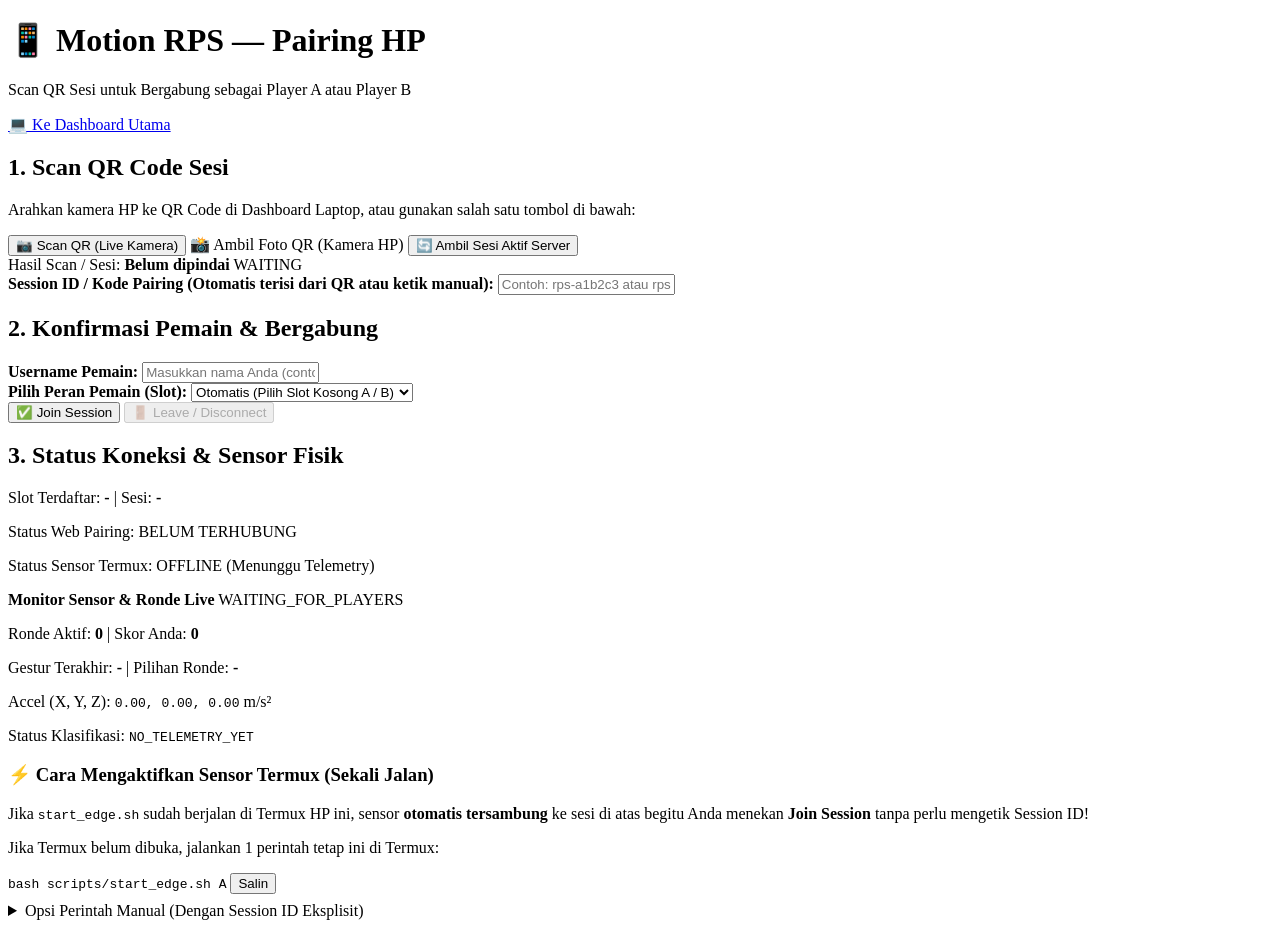
==== src/dashboard/pair.html @ b720c573 "uodate lagiehh" ====
<!DOCTYPE html>
<html lang="id">
<head>
    <meta charset="UTF-8">
    <meta name="viewport" content="width=device-width, initial-scale=1.0">
    <title>Motion RPS IoT — QR Pairing HP</title>
    <link rel="stylesheet" href="/styles.css">
</head>
<body class="mobile-pair-body">
    <header class="top-bar">
        <div>
            <h1>📱 Motion RPS — Pairing HP</h1>
            <p class="subtitle">Scan QR Sesi untuk Bergabung sebagai Player A atau Player B</p>
        </div>
        <div>
            <a href="/" class="pair-link-btn">💻 Ke Dashboard Utama</a>
        </div>
    </header>

    <main class="pair-container">
        <!-- 1. PEMINDAI QR & FALLBACK MANUAL -->
        <section class="player-card">
            <h2>1. Scan QR Code Sesi</h2>
            <p class="subtitle">Arahkan kamera HP ke QR Code di Dashboard Laptop, atau gunakan salah satu tombol di bawah:</p>

            <div class="action-buttons wrap-btns">
                <button type="button" id="btn-scan-qr" class="primary-btn">📷 Scan QR (Live Kamera)</button>
                <button type="button" id="btn-stop-camera" hidden>⏹ Tutup Kamera</button>
                <label class="file-btn">
                    📸 Ambil Foto QR (Kamera HP)
                    <input type="file" id="input-qr-photo" accept="image/*" capture="environment" hidden>
                </label>
                <button type="button" id="btn-fetch-active-session">🔄 Ambil Sesi Aktif Server</button>
            </div>

            <!-- Live Camera Viewfinder -->
            <div id="camera-container" class="camera-box" hidden>
                <video id="qr-video" playsinline muted></video>
                <p id="camera-hint" class="pair-meta">Arahkan kamera ke QR Code pada layar laptop...</p>
            </div>

            <!-- Tampilan Hasil Scan -->
            <div id="scan-result-box" class="choice-box">
                <span>Hasil Scan / Sesi: <strong id="scan-result-text">Belum dipindai</strong></span>
                <span id="scan-status-badge" class="badge">WAITING</span>
            </div>

            <!-- Fallback Input Manual -->
            <div class="manual-fallback-box">
                <label for="input-session-code"><strong>Session ID / Kode Pairing (Otomatis terisi dari QR atau ketik manual):</strong></label>
                <input type="text" id="input-session-code" placeholder="Contoh: rps-a1b2c3 atau rps-a1b2c3:A">
            </div>
        </section>

        <!-- 2. KONFIRMASI IDENTITAS & JOIN SESSION -->
        <section class="player-card">
            <h2>2. Konfirmasi Pemain &amp; Bergabung</h2>

            <div class="form-row">
                <label for="input-pair-username"><strong>Username Pemain:</strong></label>
                <input type="text" id="input-pair-username" placeholder="Masukkan nama Anda (contoh: Andi)" maxlength="32">
            </div>

            <div class="form-row">
                <label for="select-player-slot"><strong>Pilih Peran Pemain (Slot):</strong></label>
                <select id="select-player-slot">
                    <option value="AUTO">Otomatis (Pilih Slot Kosong A / B)</option>
                    <option value="PLAYER_A">PLAYER_A (Pemain A)</option>
                    <option value="PLAYER_B">PLAYER_B (Pemain B)</option>
                </select>
            </div>

            <div class="action-buttons">
                <button type="button" id="btn-join-session" class="primary-btn">✅ Join Session</button>
                <button type="button" id="btn-leave-session" class="danger-btn" disabled>🚪 Leave / Disconnect</button>
            </div>

            <div id="pair-feedback-banner" class="status-banner" hidden></div>
        </section>

        <!-- 3. STATUS KONEKSI, SENSOR TERMUX, & GAME -->
        <section class="player-card">
            <h2>3. Status Koneksi &amp; Sensor Fisik</h2>
            <p>Slot Terdaftar: <strong id="assigned-slot-display">-</strong> | Sesi: <strong id="assigned-session-display">-</strong></p>
            <p>Status Web Pairing: <span id="web-pair-status" class="badge offline">BELUM TERHUBUNG</span></p>
            <p>Status Sensor Termux: <span id="sensor-conn-status" class="badge offline">OFFLINE (Menunggu Telemetry)</span></p>

            <div class="telemetry-panel">
                <div class="telemetry-header">
                    <strong>Monitor Sensor &amp; Ronde Live</strong>
                    <span id="mobile-game-state" class="badge">WAITING_FOR_PLAYERS</span>
                </div>
                <p class="diag-row">Ronde Aktif: <strong id="mobile-round-id">0</strong> | Skor Anda: <strong id="mobile-score">0</strong></p>
                <p class="diag-row">Gestur Terakhir: <strong id="mobile-last-gesture">-</strong> | Pilihan Ronde: <strong id="mobile-round-choice">-</strong></p>
                <p class="diag-row">Accel (X, Y, Z): <code id="mobile-accel">0.00, 0.00, 0.00</code> m/s²</p>
                <p class="diag-row">Status Klasifikasi: <code id="mobile-diag-reason">NO_TELEMETRY_YET</code></p>
            </div>

            <!-- Instruksi Hubungan Browser -> Termux -->
            <div class="termux-bridge-box">
                <h3>⚡ Cara Mengaktifkan Sensor Termux (Sekali Jalan)</h3>
                <p class="pair-meta">
                    Jika <code>start_edge.sh</code> sudah berjalan di Termux HP ini, sensor <strong>otomatis tersambung</strong> ke sesi di atas begitu Anda menekan <strong>Join Session</strong> tanpa perlu mengetik Session ID!
                </p>
                <p class="pair-meta">Jika Termux belum dibuka, jalankan 1 perintah tetap ini di Termux:</p>
                <div class="cmd-copy-row">
                    <code id="mobile-auto-cmd">bash scripts/start_edge.sh A</code>
                    <button type="button" id="btn-copy-auto-cmd">Salin</button>
                </div>
                <details style="margin-top: 8px;">
                    <summary>Opsi Perintah Manual (Dengan Session ID Eksplisit)</summary>
                    <div class="cmd-copy-row" style="margin-top: 6px;">
                        <code id="mobile-direct-cmd">python -m src.edge.edge_client --pair-code -</code>
                        <button type="button" id="btn-copy-direct-cmd">Salin</button>
                    </div>
                </details>
            </div>
        </section>
    </main>

    <script src="/pair.js"></script>
</body>
</html>
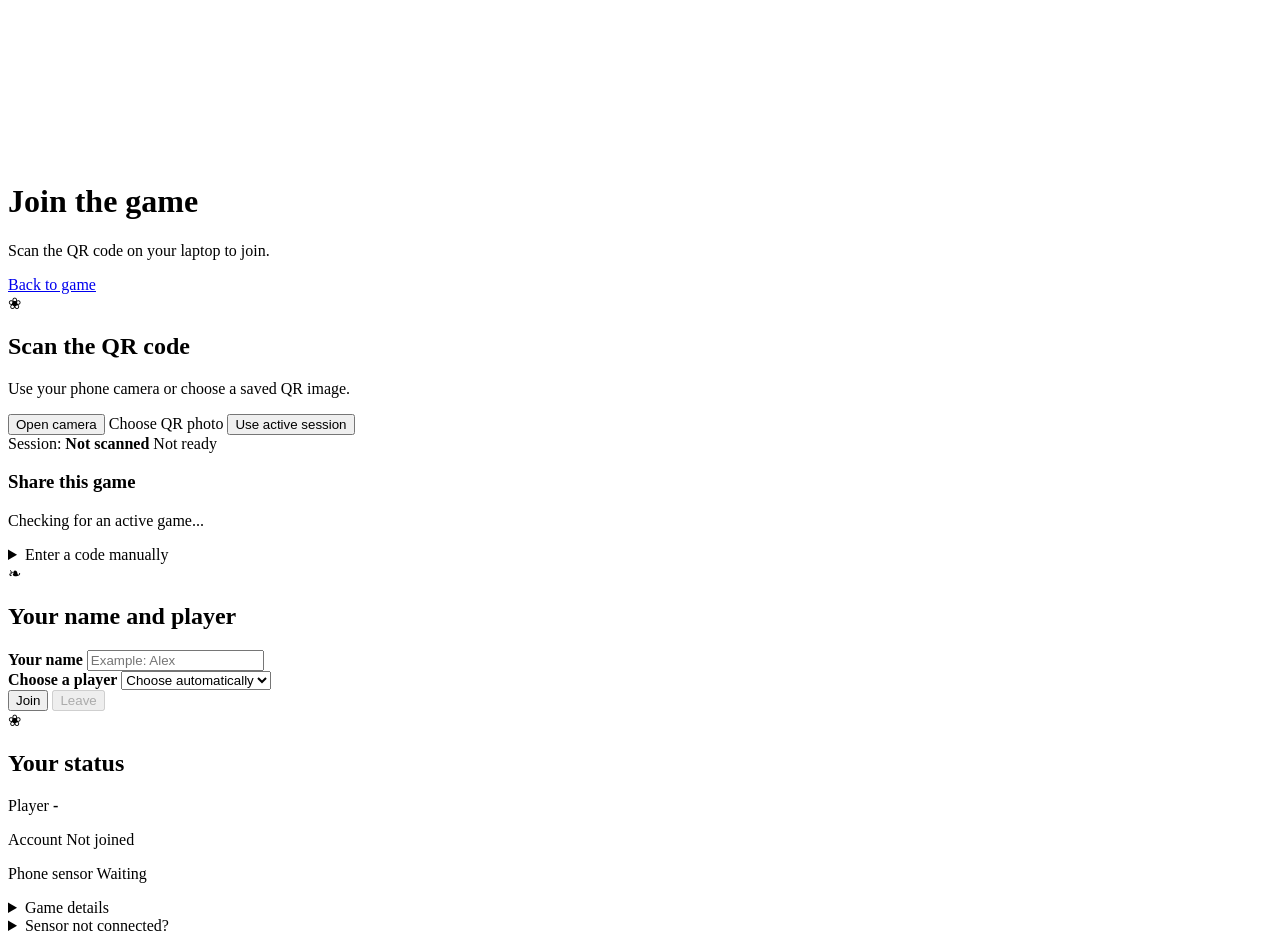
==== commit ccbf2e7f: "feat: Update UI Design  and pairing flow" ====
--- a/src/dashboard/pair.html
+++ b/src/dashboard/pair.html
@@ -1,120 +1,154 @@
 <!DOCTYPE html>
-<html lang="id">
+<html lang="en">
 <head>
     <meta charset="UTF-8">
     <meta name="viewport" content="width=device-width, initial-scale=1.0">
-    <title>Motion RPS IoT — QR Pairing HP</title>
+    <title>Motion RPS — Join the game</title>
+    <link rel="preconnect" href="https://fonts.googleapis.com">
+    <link rel="preconnect" href="https://fonts.gstatic.com" crossorigin>
+    <link href="https://fonts.googleapis.com/css2?family=Poppins:wght@400;500;600;700;800&display=swap" rel="stylesheet">
     <link rel="stylesheet" href="/styles.css">
 </head>
 <body class="mobile-pair-body">
+    <svg class="icon-sprite" xmlns="http://www.w3.org/2000/svg" aria-hidden="true">
+        <symbol id="move-rock" viewBox="0 0 64 64">
+            <path d="M17 29c0-3 2-5 5-5h2v-4c0-3 5-4 7-1l2 3v-4c0-3 5-4 7-1l2 4c1-3 6-2 7 1l2 6 3 3c2 2 3 5 2 8l-3 11c-1 4-4 7-9 7H29c-4 0-7-2-9-5l-6-10c-2-3-1-7 2-9l2-1v-3Z" fill="currentColor" opacity=".22"/>
+            <path d="M17 29c0-3 2-5 5-5h2v-4c0-3 5-4 7-1l2 3v-4c0-3 5-4 7-1l2 4c1-3 6-2 7 1l2 6 3 3c2 2 3 5 2 8l-3 11c-1 4-4 7-9 7H29c-4 0-7-2-9-5l-6-10c-2-3-1-7 2-9l2-1v-3Z" fill="none" stroke="currentColor" stroke-linecap="round" stroke-linejoin="round" stroke-width="3"/>
+            <path d="M24 24v9m9-11v10m9-8v8m8-3v4M23 39l7 5h14" fill="none" stroke="currentColor" stroke-linecap="round" stroke-width="3"/>
+        </symbol>
+        <symbol id="move-paper" viewBox="0 0 64 64">
+            <path d="M16 31V15c0-4 6-4 6 0v13-18c0-4 6-4 6 0v18-22c0-4 6-4 6 0v22-19c0-4 6-4 6 0v21l3-7c2-4 8-2 6 3l-6 17c-2 6-6 9-12 9h-5c-5 0-8-3-10-7l-6-11c-2-4 3-7 6-4l4 5Z" fill="currentColor" opacity=".22"/>
+            <path d="M16 31V15c0-4 6-4 6 0v13-18c0-4 6-4 6 0v18-22c0-4 6-4 6 0v22-19c0-4 6-4 6 0v21l3-7c2-4 8-2 6 3l-6 17c-2 6-6 9-12 9h-5c-5 0-8-3-10-7l-6-11c-2-4 3-7 6-4l4 5Z" fill="none" stroke="currentColor" stroke-linecap="round" stroke-linejoin="round" stroke-width="3"/>
+            <path d="M22 28v8m6-8v9m6-9v9m8-8v9" fill="none" stroke="currentColor" stroke-linecap="round" stroke-width="2.5"/>
+        </symbol>
+        <symbol id="move-scissors" viewBox="0 0 64 64">
+            <path d="m27 30 1-19c0-4 6-4 6 0l1 18 2-21c0-4 6-4 6 0l-1 27 5-7c3-4 8 0 5 4L42 49c-3 5-7 8-13 8h-4c-5 0-9-3-11-7l-5-10c-2-4 3-7 6-4l8 7 4-5c2-3 5-5 8-7l8-6c4-3 8 2 4 5l-13 10-7-1-7-5Z" fill="currentColor" opacity=".22"/>
+            <path d="m27 30 1-19c0-4 6-4 6 0l1 18 2-21c0-4 6-4 6 0l-1 27 5-7c3-4 8 0 5 4L42 49c-3 5-7 8-13 8h-4c-5 0-9-3-11-7l-5-10c-2-4 3-7 6-4l8 7 4-5c2-3 5-5 8-7l8-6c4-3 8 2 4 5l-13 10-7-1-7-5Z" fill="none" stroke="currentColor" stroke-linecap="round" stroke-linejoin="round" stroke-width="3"/>
+            <path d="m34 29 1 11m7-12-2 10" fill="none" stroke="currentColor" stroke-linecap="round" stroke-width="2.5"/>
+        </symbol>
+    </svg>
     <header class="top-bar">
         <div>
-            <h1>📱 Motion RPS — Pairing HP</h1>
-            <p class="subtitle">Scan QR Sesi untuk Bergabung sebagai Player A atau Player B</p>
+            <h1>Join the game</h1>
+            <p class="subtitle">Scan the QR code on your laptop to join.</p>
         </div>
         <div>
-            <a href="/" class="pair-link-btn">💻 Ke Dashboard Utama</a>
+            <a href="/" class="pair-link-btn">Back to game</a>
         </div>
     </header>
 
     <main class="pair-container">
-        <!-- 1. PEMINDAI QR & FALLBACK MANUAL -->
         <section class="player-card">
-            <h2>1. Scan QR Code Sesi</h2>
-            <p class="subtitle">Arahkan kamera HP ke QR Code di Dashboard Laptop, atau gunakan salah satu tombol di bawah:</p>
+            <span class="card-bloom pair-bloom pair-bloom-scan" aria-hidden="true">❀</span>
+            <h2>Scan the QR code</h2>
+            <p class="subtitle">Use your phone camera or choose a saved QR image.</p>
 
             <div class="action-buttons wrap-btns">
-                <button type="button" id="btn-scan-qr" class="primary-btn">📷 Scan QR (Live Kamera)</button>
-                <button type="button" id="btn-stop-camera" hidden>⏹ Tutup Kamera</button>
+                <button type="button" id="btn-scan-qr" class="primary-btn">Open camera</button>
+                <button type="button" id="btn-stop-camera" hidden>Close camera</button>
                 <label class="file-btn">
-                    📸 Ambil Foto QR (Kamera HP)
+                    Choose QR photo
                     <input type="file" id="input-qr-photo" accept="image/*" capture="environment" hidden>
                 </label>
-                <button type="button" id="btn-fetch-active-session">🔄 Ambil Sesi Aktif Server</button>
+                <button type="button" id="btn-fetch-active-session">Use active session</button>
             </div>
 
-            <!-- Live Camera Viewfinder -->
+            <!-- Live camera viewfinder -->
             <div id="camera-container" class="camera-box" hidden>
                 <video id="qr-video" playsinline muted></video>
-                <p id="camera-hint" class="pair-meta">Arahkan kamera ke QR Code pada layar laptop...</p>
+                <p id="camera-hint" class="pair-meta">Point the camera at the QR code on your laptop.</p>
             </div>
 
-            <!-- Tampilan Hasil Scan -->
+            <!-- Scan result -->
             <div id="scan-result-box" class="choice-box">
-                <span>Hasil Scan / Sesi: <strong id="scan-result-text">Belum dipindai</strong></span>
-                <span id="scan-status-badge" class="badge">WAITING</span>
+                <span>Session: <strong id="scan-result-text">Not scanned</strong></span>
+                <span id="scan-status-badge" class="badge">Not ready</span>
             </div>
 
-            <!-- Fallback Input Manual -->
-            <div class="manual-fallback-box">
-                <label for="input-session-code"><strong>Session ID / Kode Pairing (Otomatis terisi dari QR atau ketik manual):</strong></label>
-                <input type="text" id="input-session-code" placeholder="Contoh: rps-a1b2c3 atau rps-a1b2c3:A">
-            </div>
+            <section class="pair-session-qr-card" aria-live="polite">
+                <h3>Share this game</h3>
+                <p id="active-session-qr-message" class="pair-meta">Checking for an active game...</p>
+                <div id="active-session-qr-wrap" class="qr-box" hidden>
+                    <canvas id="qr-canvas-active-session" width="196" height="196" aria-label="QR code for the active game"></canvas>
+                </div>
+                <p id="active-session-qr-id" class="pair-session-qr-id" hidden></p>
+            </section>
+
+            <!-- Manual code entry -->
+            <details class="manual-fallback-box">
+                <summary>Enter a code manually</summary>
+                <label for="input-session-code">Session code</label>
+                <input type="text" id="input-session-code" placeholder="Example: rps-a1b2c3">
+            </details>
         </section>
 
-        <!-- 2. KONFIRMASI IDENTITAS & JOIN SESSION -->
         <section class="player-card">
-            <h2>2. Konfirmasi Pemain &amp; Bergabung</h2>
+            <span class="card-bloom pair-bloom pair-bloom-name" aria-hidden="true">❧</span>
+            <h2>Your name and player</h2>
 
             <div class="form-row">
-                <label for="input-pair-username"><strong>Username Pemain:</strong></label>
-                <input type="text" id="input-pair-username" placeholder="Masukkan nama Anda (contoh: Andi)" maxlength="32">
+                <label for="input-pair-username"><strong>Your name</strong></label>
+                <input type="text" id="input-pair-username" placeholder="Example: Alex" maxlength="32">
             </div>
 
             <div class="form-row">
-                <label for="select-player-slot"><strong>Pilih Peran Pemain (Slot):</strong></label>
+                <label for="select-player-slot"><strong>Choose a player</strong></label>
                 <select id="select-player-slot">
-                    <option value="AUTO">Otomatis (Pilih Slot Kosong A / B)</option>
-                    <option value="PLAYER_A">PLAYER_A (Pemain A)</option>
-                    <option value="PLAYER_B">PLAYER_B (Pemain B)</option>
+                    <option value="AUTO">Choose automatically</option>
+                    <option value="PLAYER_A">Player A</option>
+                    <option value="PLAYER_B">Player B</option>
                 </select>
             </div>
 
             <div class="action-buttons">
-                <button type="button" id="btn-join-session" class="primary-btn">✅ Join Session</button>
-                <button type="button" id="btn-leave-session" class="danger-btn" disabled>🚪 Leave / Disconnect</button>
+                <button type="button" id="btn-join-session" class="primary-btn">Join</button>
+                <button type="button" id="btn-leave-session" class="danger-btn" disabled>Leave</button>
             </div>
 
             <div id="pair-feedback-banner" class="status-banner" hidden></div>
         </section>
 
-        <!-- 3. STATUS KONEKSI, SENSOR TERMUX, & GAME -->
         <section class="player-card">
-            <h2>3. Status Koneksi &amp; Sensor Fisik</h2>
-            <p>Slot Terdaftar: <strong id="assigned-slot-display">-</strong> | Sesi: <strong id="assigned-session-display">-</strong></p>
-            <p>Status Web Pairing: <span id="web-pair-status" class="badge offline">BELUM TERHUBUNG</span></p>
-            <p>Status Sensor Termux: <span id="sensor-conn-status" class="badge offline">OFFLINE (Menunggu Telemetry)</span></p>
+            <span class="card-bloom pair-bloom pair-bloom-status" aria-hidden="true">❀</span>
+            <h2>Your status</h2>
+            <p>Player <strong id="assigned-slot-display">-</strong><strong id="assigned-session-display" hidden>-</strong></p>
+            <p>Account <span id="web-pair-status" class="badge offline">Not joined</span></p>
+            <p>Phone sensor <span id="sensor-conn-status" class="badge offline">Waiting</span></p>
 
-            <div class="telemetry-panel">
+            <details class="telemetry-panel">
+                <summary>Game details</summary>
                 <div class="telemetry-header">
-                    <strong>Monitor Sensor &amp; Ronde Live</strong>
-                    <span id="mobile-game-state" class="badge">WAITING_FOR_PLAYERS</span>
+                    <strong>Current round</strong>
+                    <span id="mobile-game-state" class="badge">Waiting for players</span>
                 </div>
-                <p class="diag-row">Ronde Aktif: <strong id="mobile-round-id">0</strong> | Skor Anda: <strong id="mobile-score">0</strong></p>
-                <p class="diag-row">Gestur Terakhir: <strong id="mobile-last-gesture">-</strong> | Pilihan Ronde: <strong id="mobile-round-choice">-</strong></p>
-                <p class="diag-row">Accel (X, Y, Z): <code id="mobile-accel">0.00, 0.00, 0.00</code> m/s²</p>
-                <p class="diag-row">Status Klasifikasi: <code id="mobile-diag-reason">NO_TELEMETRY_YET</code></p>
-            </div>
+                <p class="diag-row">Round <strong id="mobile-round-id">0</strong> · Score <strong id="mobile-score">0</strong></p>
+                <p class="diag-row">Last gesture <strong id="mobile-last-gesture">-</strong></p>
+                <div class="diag-row">Choice <span class="move-display" id="mobile-round-choice" aria-live="polite">-</span></div>
+                <p class="diag-row">Phone motion: <code id="mobile-accel">0.00, 0.00, 0.00</code> m/s²</p>
+                <p class="diag-row">Sensor status: <code id="mobile-diag-reason">NO_TELEMETRY_YET</code></p>
+            </details>
 
-            <!-- Instruksi Hubungan Browser -> Termux -->
-            <div class="termux-bridge-box">
-                <h3>⚡ Cara Mengaktifkan Sensor Termux (Sekali Jalan)</h3>
+            <details class="termux-bridge-box">
+                <summary>Sensor not connected?</summary>
+                <div>
+                <h3>Start the phone sensor</h3>
                 <p class="pair-meta">
-                    Jika <code>start_edge.sh</code> sudah berjalan di Termux HP ini, sensor <strong>otomatis tersambung</strong> ke sesi di atas begitu Anda menekan <strong>Join Session</strong> tanpa perlu mengetik Session ID!
+                    If Termux is already running, the sensor will connect after you join.
                 </p>
-                <p class="pair-meta">Jika Termux belum dibuka, jalankan 1 perintah tetap ini di Termux:</p>
+                <p class="pair-meta">Otherwise, run this command in Termux:</p>
                 <div class="cmd-copy-row">
                     <code id="mobile-auto-cmd">bash scripts/start_edge.sh A</code>
-                    <button type="button" id="btn-copy-auto-cmd">Salin</button>
+                    <button type="button" id="btn-copy-auto-cmd">Copy</button>
                 </div>
                 <details style="margin-top: 8px;">
-                    <summary>Opsi Perintah Manual (Dengan Session ID Eksplisit)</summary>
+                    <summary>Advanced options</summary>
                     <div class="cmd-copy-row" style="margin-top: 6px;">
                         <code id="mobile-direct-cmd">python -m src.edge.edge_client --pair-code -</code>
-                        <button type="button" id="btn-copy-direct-cmd">Salin</button>
+                        <button type="button" id="btn-copy-direct-cmd">Copy</button>
                     </div>
                 </details>
-            </div>
+                </div>
+            </details>
         </section>
     </main>
 
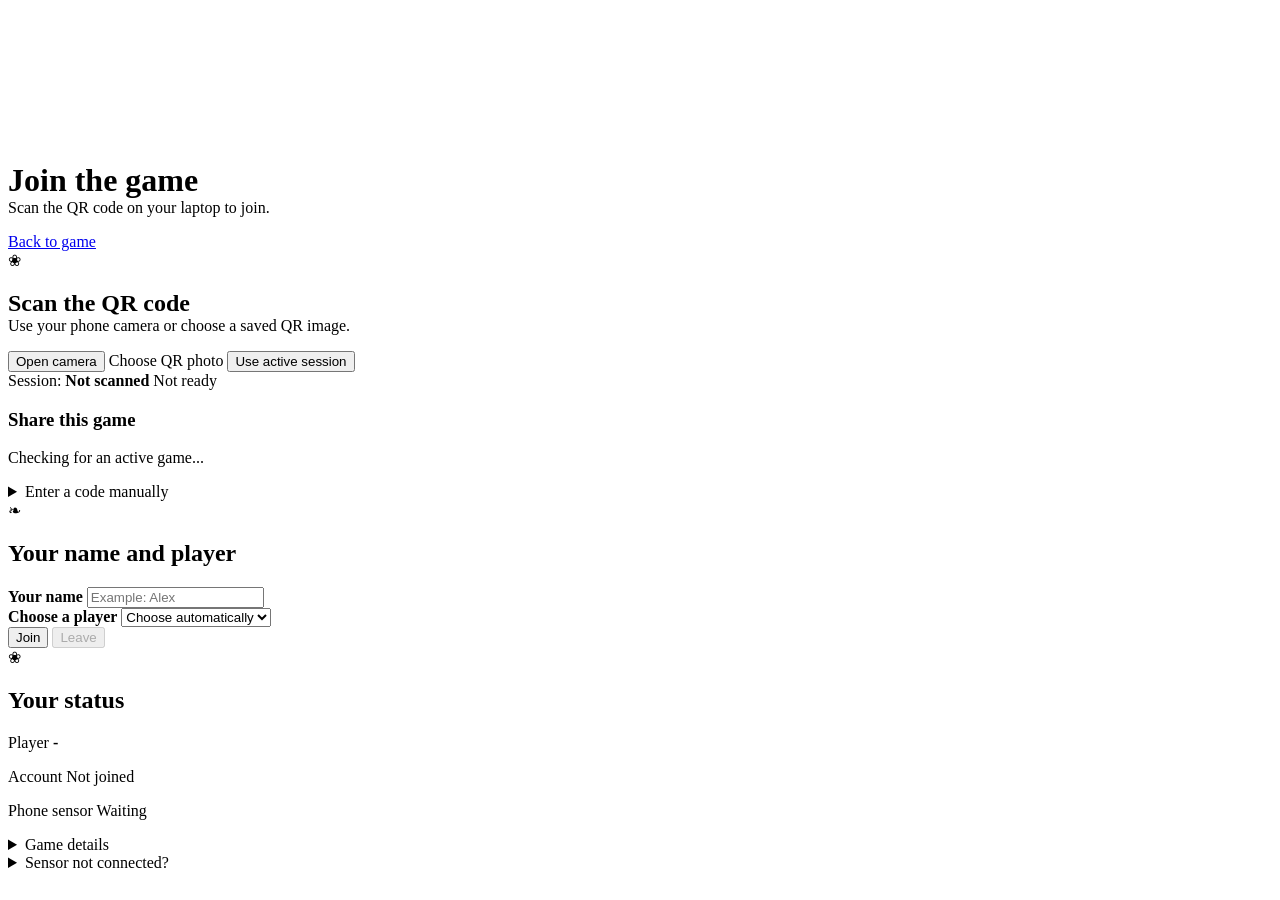
==== commit 5f1f6812: "style win lose draw status in player card" ====
--- a/src/dashboard/pair.html
+++ b/src/dashboard/pair.html
@@ -27,10 +27,11 @@
             <path d="m34 29 1 11m7-12-2 10" fill="none" stroke="currentColor" stroke-linecap="round" stroke-width="2.5"/>
         </symbol>
     </svg>
+
     <header class="top-bar">
         <div>
-            <h1>Join the game</h1>
-            <p class="subtitle">Scan the QR code on your laptop to join.</p>
+            <h1 style="margin: 0%;">Join the game</h1>
+            <p class="subtitle" style="margin-top: 0px;">Scan the QR code on your laptop to join.</p>
         </div>
         <div>
             <a href="/" class="pair-link-btn">Back to game</a>
@@ -40,17 +41,17 @@
     <main class="pair-container">
         <section class="player-card">
             <span class="card-bloom pair-bloom pair-bloom-scan" aria-hidden="true">❀</span>
-            <h2>Scan the QR code</h2>
-            <p class="subtitle">Use your phone camera or choose a saved QR image.</p>
+            <h2 style="margin-bottom: 0px;">Scan the QR code</h2>
+            <p class="subtitle" style="margin-top: 0px;">Use your phone camera or choose a saved QR image.</p>
 
             <div class="action-buttons wrap-btns">
                 <button type="button" id="btn-scan-qr" class="primary-btn">Open camera</button>
-                <button type="button" id="btn-stop-camera" hidden>Close camera</button>
+                <button type="button" class="file-btn" id="btn-stop-camera" hidden>Close camera</button>
                 <label class="file-btn">
                     Choose QR photo
                     <input type="file" id="input-qr-photo" accept="image/*" capture="environment" hidden>
                 </label>
-                <button type="button" id="btn-fetch-active-session">Use active session</button>
+                <button type="button" class="file-btn" id="btn-fetch-active-session">Use active session</button>
             </div>
 
             <!-- Live camera viewfinder -->
